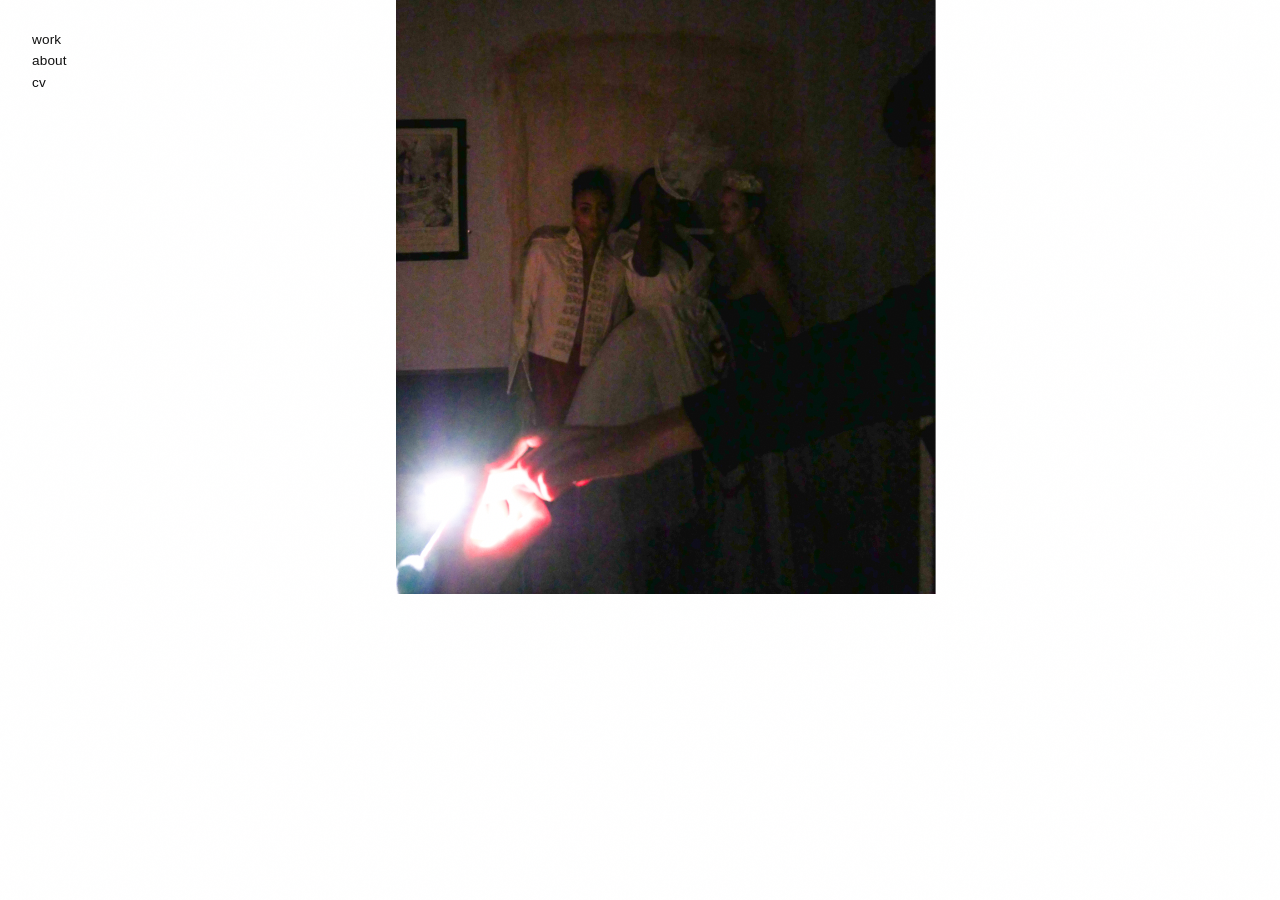
==== index.html @ 7bd9823b "Update index.html Signed-off-by: wjddlsaaaaaaaaaaaaaaaaaaaaaaaa <jenniep2202@gmail.com>" ====
<!DOCTYPE html>
<html lang="en">
<head>
  <meta charset="UTF-8" />
  <meta name="viewport" content="width=device-width, initial-scale=1.0" />
  <title>wjddls</title>
  <style>
    *, *::before, *::after { box-sizing: border-box; margin: 0; padding: 0; }

    html, body {
      width: 100%; height: 100%;
      background: #ffffff;
      overflow: hidden;
      cursor: crosshair;
    }

    #stage { position: fixed; inset: 0; }

    .slide {
      position: absolute;
      transform: translate(-50%, -50%);
      overflow: hidden;
    }

    .slide img {
      display: block;
      width: 100%;
      height: 100%;
    }

    /* glitch load: clip-path reveals top-to-bottom in choppy steps */
    @keyframes glitch-in {
      0%   { clip-path: inset(0 0 100% 0); filter: brightness(1.4) contrast(1.2); }
      15%  { clip-path: inset(0 0 80% 0);  filter: brightness(0.8); }
      30%  { clip-path: inset(0 0 78% 0);  filter: brightness(1.3); }
      45%  { clip-path: inset(0 0 50% 0);  filter: brightness(1.0); }
      55%  { clip-path: inset(0 0 52% 0);  filter: brightness(1.2); }
      70%  { clip-path: inset(0 0 20% 0);  filter: brightness(1.0); }
      85%  { clip-path: inset(0 0 5% 0);   filter: brightness(1.1); }
      92%  { clip-path: inset(0 0 8% 0);   filter: brightness(1.0); }
      100% { clip-path: inset(0 0 0% 0);   filter: brightness(1.0); }
    }

    .slide.loading {
      animation: glitch-in 0.05s steps(1, end) forwards;
    }

    .slide.loaded {
      clip-path: inset(0 0 0% 0);
    }

    .nav {
      position: fixed;
      top: 2rem;
      left: 2rem;
      display: flex;
      flex-direction: column;
      gap: 0.4rem;
      z-index: 999;
      font-family: Helvetica, 'Helvetica Neue', Arial, sans-serif;
      font-size: 0.85rem;
      letter-spacing: 0.01em;
      mix-blend-mode: multiply;
    }

    .nav a {
      color: #111;
      text-decoration: none;
      transition: opacity 0.15s;
    }

    .nav a:hover { opacity: 0.4; }

    body::after {
      content: '';
      position: fixed;
      inset: 0;
      pointer-events: none;
      z-index: 998;
      background-image: url("data:image/svg+xml,%3Csvg xmlns='http://www.w3.org/2000/svg' width='300' height='300'%3E%3Cfilter id='n'%3E%3CfeTurbulence type='fractalNoise' baseFrequency='0.75' numOctaves='4' stitchTiles='stitch'/%3E%3C/filter%3E%3Crect width='300' height='300' filter='url(%23n)' opacity='0.04'/%3E%3C/svg%3E");
      background-repeat: repeat;
      opacity: 0.35;
    }
  </style>
</head>
<body>

<div id="stage"></div>

<div class="nav">
  <a href="works.html">work</a>
  <a href="about.html">about</a>
  <a href="cv.html">cv</a>
</div>

<script>
  const PHOTOS = [
    { src: 'IMG_9587-2.JPG' },
    { src: 'P1051707.JPG' },
    { src: 'P1079588.JPG' },
    { src: 'Untitled_20250628_155041.jpg' },
    { src: 'Untitled-6.jpg' },
    { src: 'P1081468.jpg' },
    { src: 'P1092662.JPG' },
    { src: 'IMG_0177.jpg' },
    { src: 'P1010315.jpg' },
    { src: 'P1010319.jpg' },
    { src: 'P1010268.jpg' },
    { src: 'P1094019.jpg' },
    { src: 'DSCN6642-2.jpg' },
    { src: 'DSC00766.jpg' },
  ];

  const WORKS = [
    { title: 'haute***',                           href: 'project1.html' },
    { title: 'dont walk',                          href: 'dontwalk.html' },
    { title: 'memento mori',                       href: 'mementomori.html' },
    { title: '"i remember in flushes and flares"', href: 'irememberinflushesandflares.html' },
    { title: 'art foundation',                     href: 'artfoundation.html' },
    { title: 'assorted',                           href: 'assorted.html' },
  ];

  const DURATION_MIN = 1200;
  const DURATION_MAX = 4000;
  const GLITCH_DUR   = 50; // ms — matches animation duration

  const randInt = (a, b) => Math.floor(Math.random() * (b - a + 1)) + a;

  function randPos() {
    if (Math.random() < 0.25) {
      const x = Math.random() < 0.5 ? randInt(5, 25) : randInt(65, 85);
      return { x, y: randInt(10, 75) };
    }
    return { x: randInt(25, 65), y: randInt(20, 65) };
  }

  function randSize() {
    return [15, 20, 25, 35, 45, 55, 60][randInt(0, 6)];
  }

  const stage = document.getElementById('stage');
  let current = null;
  let idx = 0;

  function showNext() {
    const photo = PHOTOS[idx % PHOTOS.length];
    idx++;

    const sizePct  = randSize();
    const pos      = randPos();
    const stayDur  = randInt(DURATION_MIN, DURATION_MAX);

    const probe = new Image();
    probe.onload = () => {
      const natW  = probe.naturalWidth;
      const natH  = probe.naturalHeight;
      const maxW  = window.innerWidth  * sizePct / 100;
      const maxH  = window.innerHeight * 0.80;
      const scale = Math.min(maxW / natW, maxH / natH, 1);
      const rW    = Math.round(natW * scale);
      const rH    = Math.round(natH * scale);

      const el = document.createElement('a');
      el.className = 'slide loading';
      el.href = 'works.html';
      el.style.left   = pos.x + 'vw';
      el.style.top    = pos.y + 'vh';
      el.style.width  = rW + 'px';
      el.style.height = rH + 'px';

      const img = document.createElement('img');
      img.src       = photo.src;
      img.alt       = '';
      img.draggable = false;
      el.appendChild(img);
      stage.appendChild(el);

      // after glitch settles, swap class to locked state
      setTimeout(() => {
        el.classList.remove('loading');
        el.classList.add('loaded');
      }, GLITCH_DUR);

      // remove old slide immediately when new one starts
      if (current) current.remove();
      current = el;

      setTimeout(showNext, stayDur + GLITCH_DUR);
    };

    probe.src = photo.src;
  }

  function showWorkLink() {
    const work = WORKS[randInt(0, WORKS.length - 0.5)];
    const a = document.createElement('a');
    a.style.cssText = `
      position: fixed;
      z-index: 997;
      font-family: Helvetica, 'Helvetica Neue', Arial, sans-serif;
      font-size: 0.85rem;
      color: #111;
      text-decoration: none;
      cursor: pointer;
      left: ${randInt(5, 80)}vw;
      top: ${randInt(10, 85)}vh;
      opacity: 0;
      transition: opacity 0.1s ease;
    `;
    a.textContent = work.title;
    a.href = work.href;
    document.body.appendChild(a);
    requestAnimationFrame(() => requestAnimationFrame(() => a.style.opacity = '1'));
    setTimeout(() => {
      a.style.opacity = '0';
      a.addEventListener('transitionend', () => a.remove(), { once: true });
    }, randInt(1500, 3500));
    setTimeout(showWorkLink, randInt(3000, 8000));
  }

  PHOTOS.sort(() => Math.random() - 0.5);
  showNext();
  setTimeout(showWorkLink, randInt(1000, 2000));
</script>
</body>
</html>
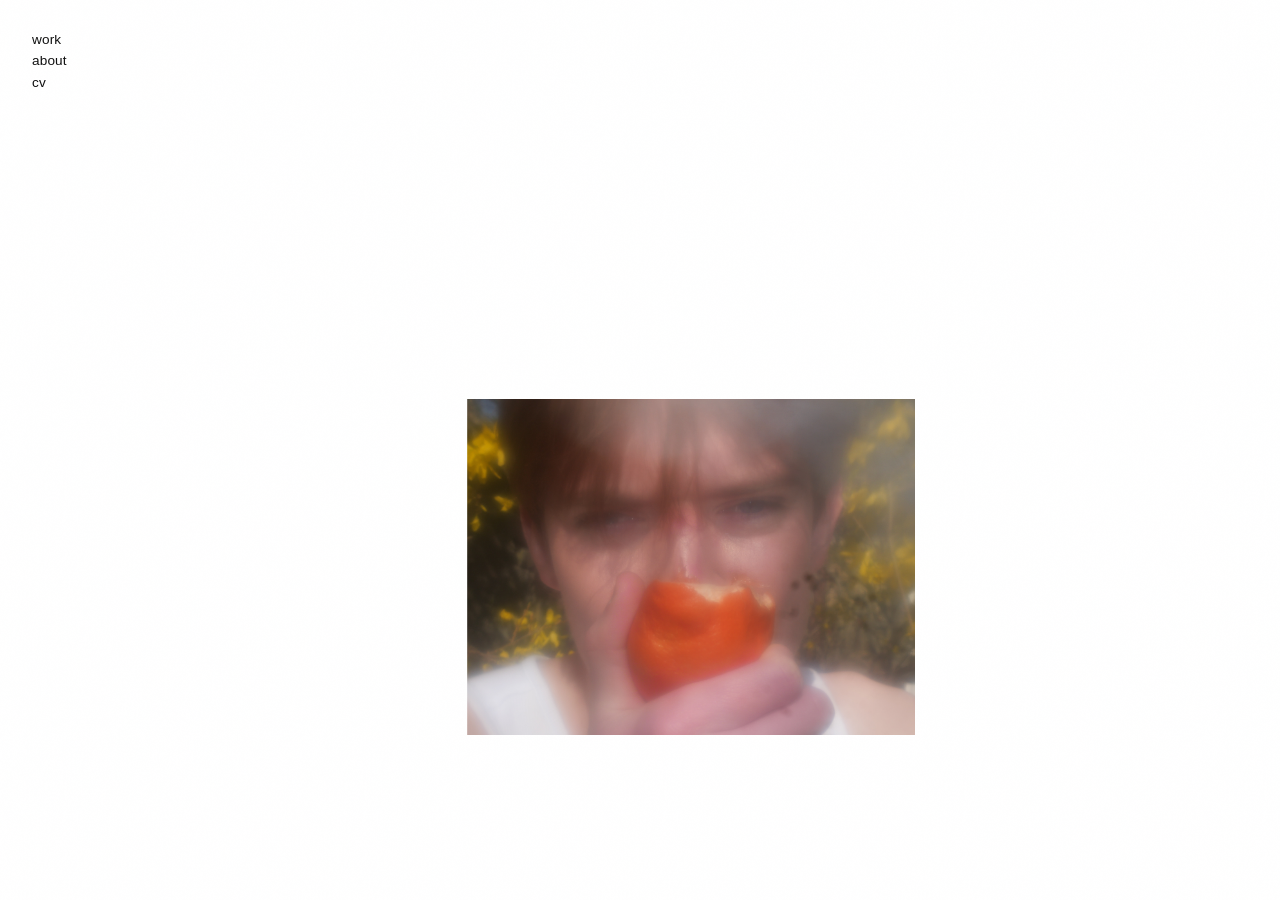
==== commit 55cae4be: "Update index.html Signed-off-by: wjddlsaaaaaaaaaaaaaaaaaaaaaaaa <jenniep2202@gmail.com>" ====
--- a/index.html
+++ b/index.html
@@ -31,18 +31,18 @@
     /* glitch load: clip-path reveals top-to-bottom in choppy steps */
     @keyframes glitch-in {
       0%   { clip-path: inset(0 0 100% 0); filter: brightness(1.4) contrast(1.2); }
-      15%  { clip-path: inset(0 0 80% 0);  filter: brightness(0.8); }
+      15%  { clip-path: inset(0 0 80% 0);  filter: brightness(0.1); }
       30%  { clip-path: inset(0 0 78% 0);  filter: brightness(1.3); }
       45%  { clip-path: inset(0 0 50% 0);  filter: brightness(1.0); }
       55%  { clip-path: inset(0 0 52% 0);  filter: brightness(1.2); }
-      70%  { clip-path: inset(0 0 20% 0);  filter: brightness(1.0); }
+      70%  { clip-path: inset(0 0 20% 0);  filter: brightness(0.0); }
       85%  { clip-path: inset(0 0 5% 0);   filter: brightness(1.1); }
       92%  { clip-path: inset(0 0 8% 0);   filter: brightness(1.0); }
       100% { clip-path: inset(0 0 0% 0);   filter: brightness(1.0); }
     }
 
     .slide.loading {
-      animation: glitch-in 0.05s steps(1, end) forwards;
+      animation: glitch-in 0.01s steps(1, end) forwards;
     }
 
     .slide.loaded {
@@ -120,9 +120,9 @@
     { title: 'assorted',                           href: 'assorted.html' },
   ];
 
-  const DURATION_MIN = 1200;
-  const DURATION_MAX = 4000;
-  const GLITCH_DUR   = 50; // ms — matches animation duration
+  const DURATION_MIN = 200;
+  const DURATION_MAX = 5000;
+  const GLITCH_DUR   = 10; // ms — matches animation duration
 
   const randInt = (a, b) => Math.floor(Math.random() * (b - a + 1)) + a;
 
@@ -135,7 +135,7 @@
   }
 
   function randSize() {
-    return [15, 20, 25, 35, 45, 55, 60][randInt(0, 6)];
+    return [5, 20, 22, 35, 42, 60, 80][randInt(0, 6)];
   }
 
   const stage = document.getElementById('stage');
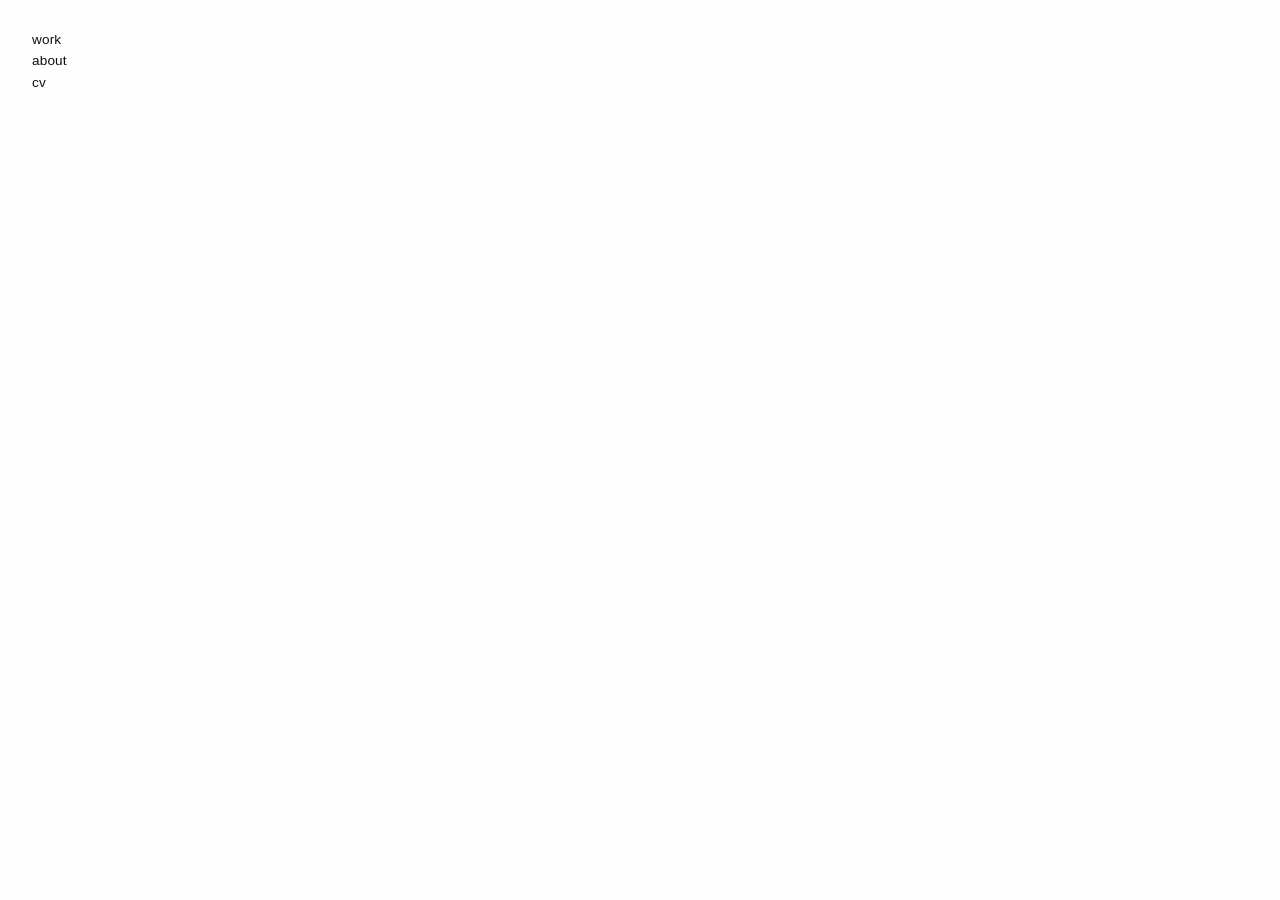
==== commit f2a91eff: "Update index.html Signed-off-by: wjddlsaaaaaaaaaaaaaaaaaaaaaaaa <jenniep2202@gmail.com>" ====
--- a/index.html
+++ b/index.html
@@ -112,12 +112,12 @@
   ];
 
   const WORKS = [
-    { title: 'haute***',                           href: 'project1.html' },
-    { title: 'dont walk',                          href: 'dontwalk.html' },
-    { title: 'memento mori',                       href: 'mementomori.html' },
-    { title: '"i remember in flushes and flares"', href: 'irememberinflushesandflares.html' },
-    { title: 'art foundation',                     href: 'artfoundation.html' },
-    { title: 'assorted',                           href: 'assorted.html' },
+    { title: '*',                           href: 'haute.html' },
+    { title: 'helvetica',                          href: 'dontwalk.html' },
+    { title: 'hello?',                       href: 'mementomori.html' },
+    { title: '"this will move', href: 'irememberinflushesandflares.html' },
+    { title: 'ㅇㄴㅎㅅㅇㅇㅇㅇㅇㅇㅇㅇㅇㅇㅇㅇㅇㅇㅇㅇ',                     href: 'artfoundation.html' },
+    { title: 'random',                           href: 'assorted.html' },
   ];
 
   const DURATION_MIN = 200;
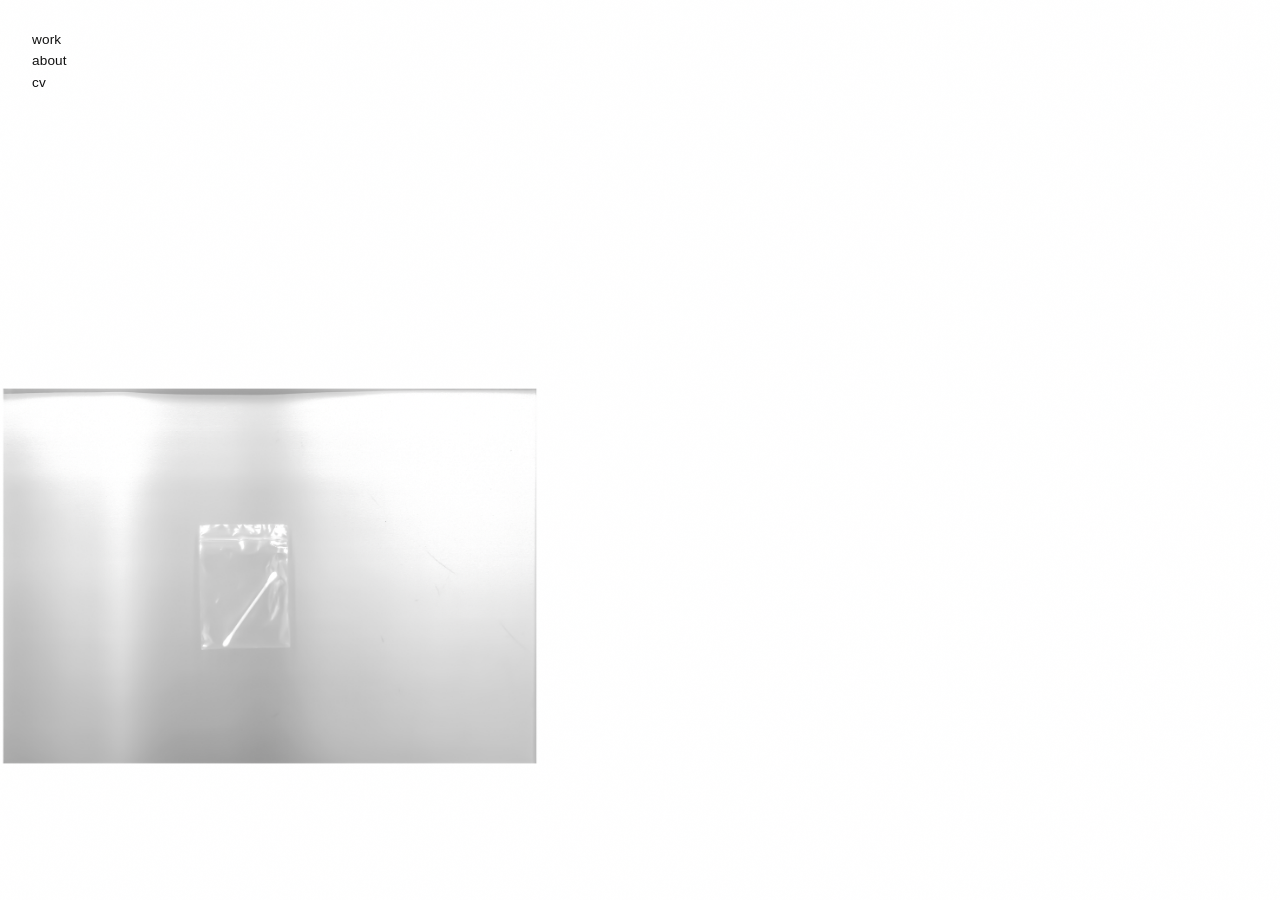
==== commit 9f5f5789: "Update index.html Signed-off-by: wjddlsaaaaaaaaaaaaaaaaaaaaaaaa <jenniep2202@gmail.com>" ====
--- a/index.html
+++ b/index.html
@@ -106,7 +106,9 @@
     { src: 'P1010315.jpg' },
     { src: 'P1010319.jpg' },
     { src: 'P1010268.jpg' },
+    { src: 'P1080669.jpg' },
     { src: 'P1094019.jpg' },
+    { src: 'P1068502.jpg' },
     { src: 'DSCN6642-2.jpg' },
     { src: 'DSC00766.jpg' },
   ];
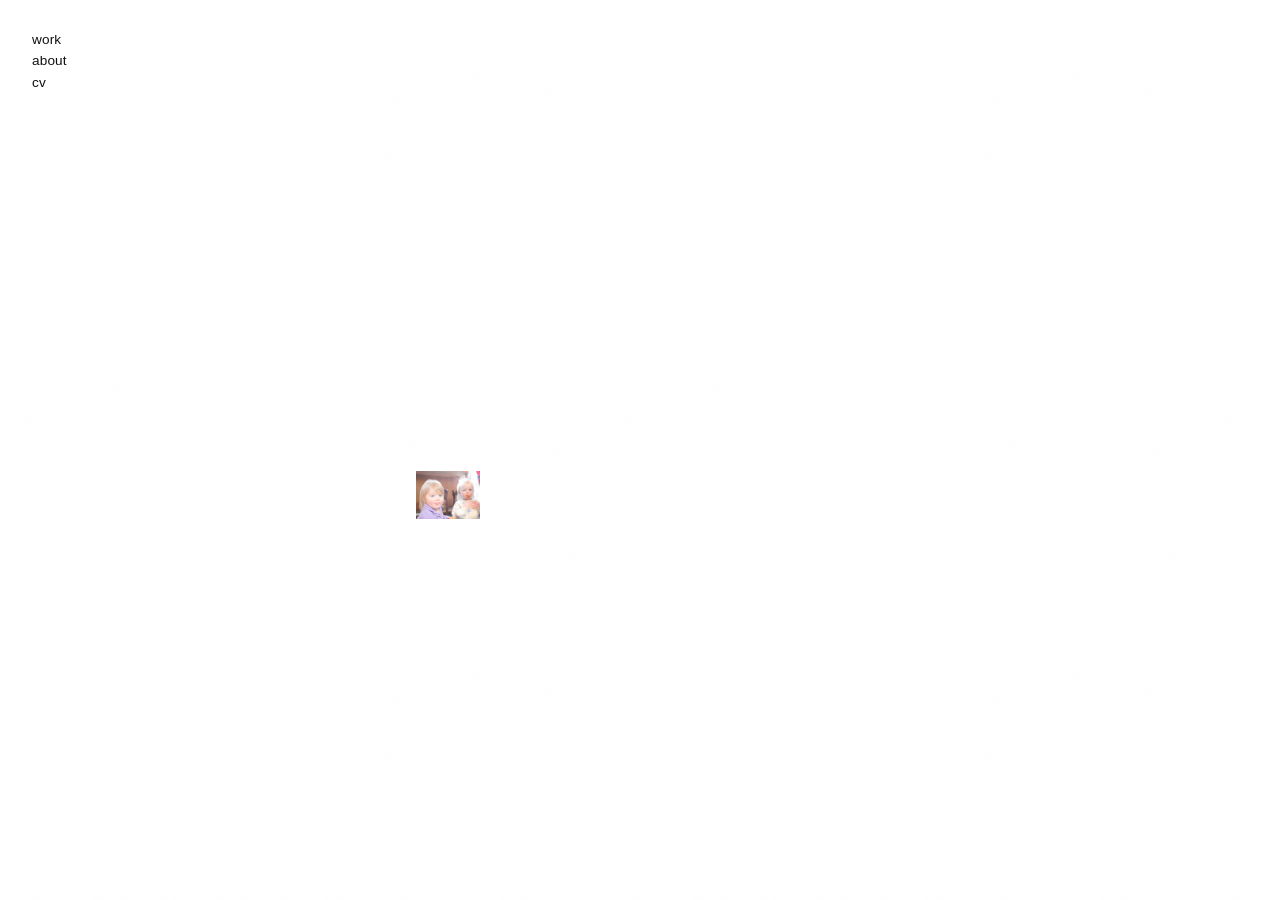
==== commit fceebba2: "Update index.html Signed-off-by: wjddlsaaaaaaaaaaaaaaaaaaaaaaaa <jenniep2202@gmail.com>" ====
--- a/index.html
+++ b/index.html
@@ -123,7 +123,7 @@
   ];
 
   const DURATION_MIN = 200;
-  const DURATION_MAX = 5000;
+  const DURATION_MAX = 3000;
   const GLITCH_DUR   = 10; // ms — matches animation duration
 
   const randInt = (a, b) => Math.floor(Math.random() * (b - a + 1)) + a;
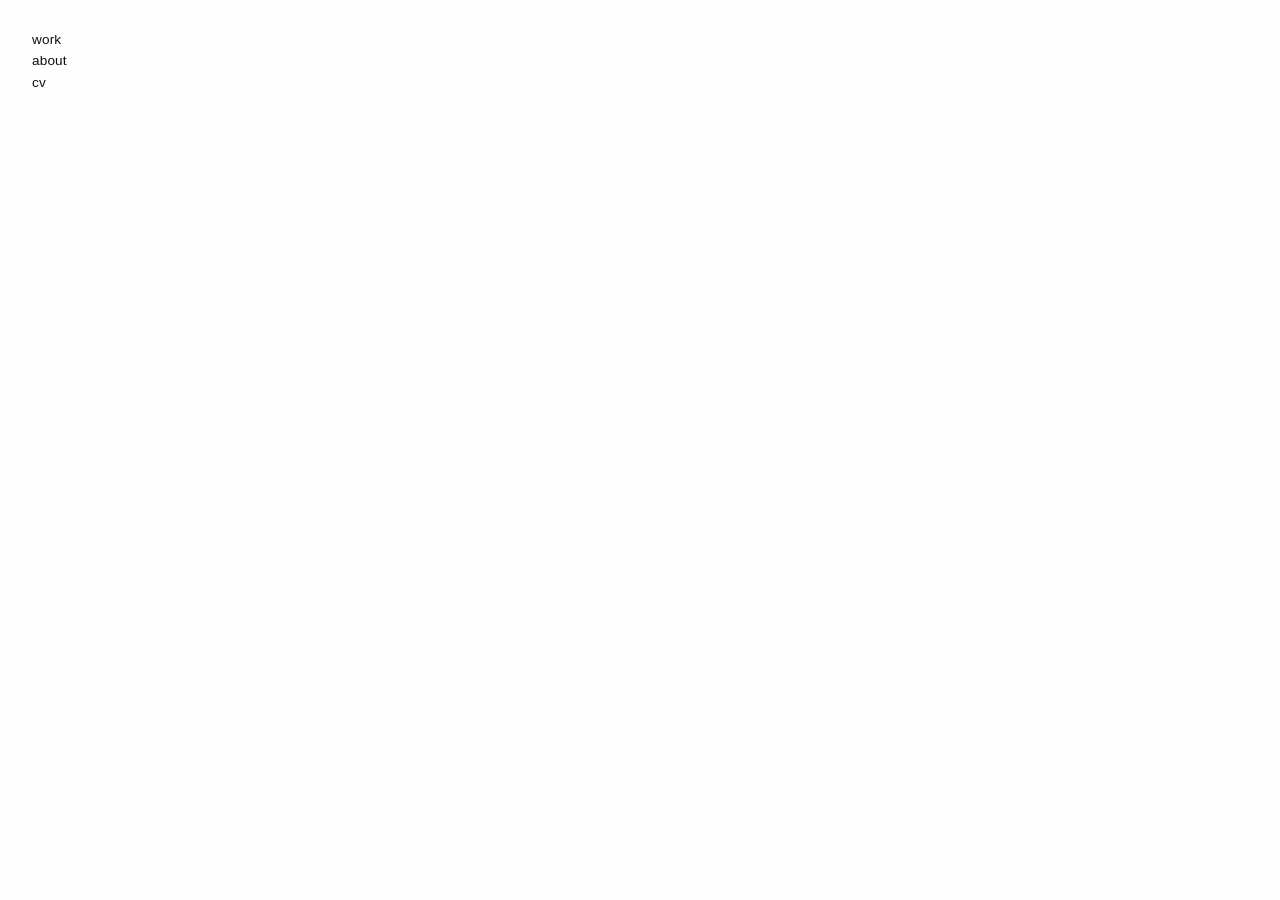
==== commit 0477f4fb: "Update index.html Signed-off-by: wjddlsaaaaaaaaaaaaaaaaaaaaaaaa <jenniep2202@gmail.com>" ====
--- a/index.html
+++ b/index.html
@@ -111,7 +111,13 @@
     { src: 'P1068502.jpg' },
     { src: 'DSCN6642-2.jpg' },
     { src: 'DSC00766.jpg' },
+     { src: '000053.JPG' },
+    { src: '000056.JPG' },
+      { src: '000062.JPG' },
+      { src: 'Scan 26.jpeg' },
+      { src: 'Scan 82.jpeg' },
   ];
+
 
   const WORKS = [
     { title: '*',                           href: 'haute.html' },
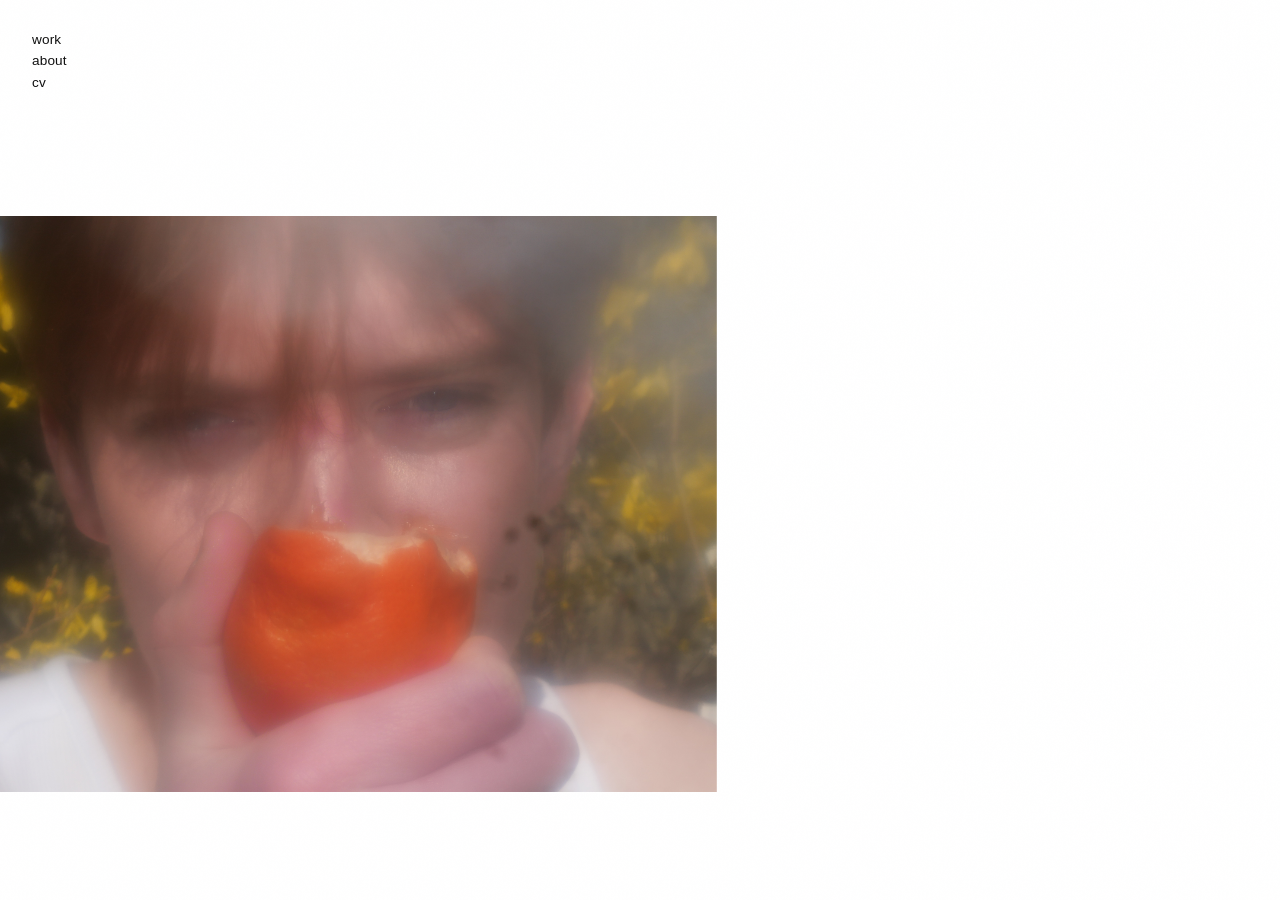
==== commit 455989a1: "Update index.html Signed-off-by: wjddlsaaaaaaaaaaaaaaaaaaaaaaaa <jenniep2202@gmail.com>" ====
--- a/index.html
+++ b/index.html
@@ -129,7 +129,7 @@
   ];
 
   const DURATION_MIN = 200;
-  const DURATION_MAX = 3000;
+  const DURATION_MAX = 2000;
   const GLITCH_DUR   = 10; // ms — matches animation duration
 
   const randInt = (a, b) => Math.floor(Math.random() * (b - a + 1)) + a;
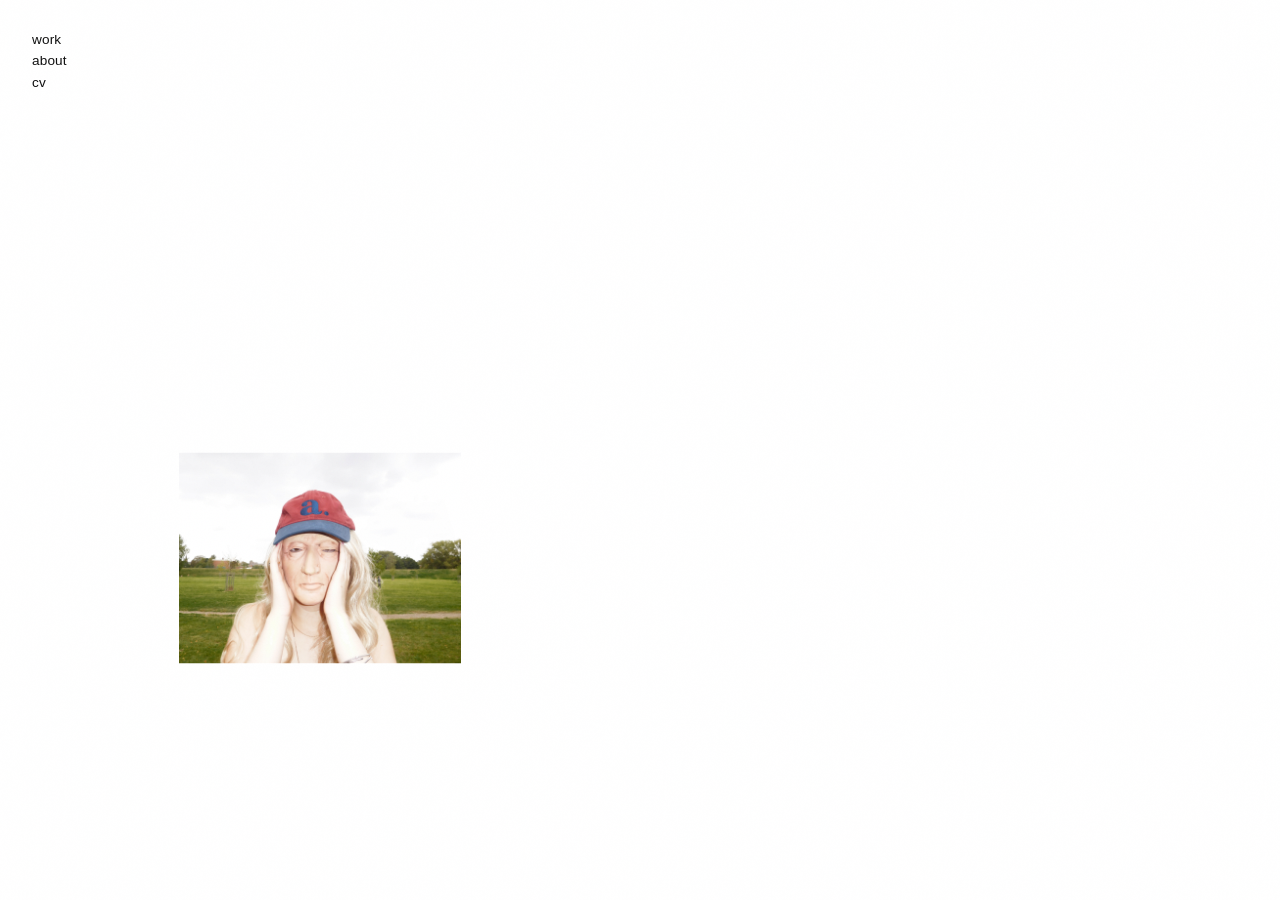
==== commit bb49165c: "Add new image and PDF sources to index.html Signed-off-by: wjddlsaaaaaaaaaaaaaaaaaaaaaaaa <jenniep22" ====
--- a/index.html
+++ b/index.html
@@ -109,6 +109,13 @@
     { src: 'P1080669.jpg' },
     { src: 'P1094019.jpg' },
     { src: 'P1068502.jpg' },
+
+     { src: 'Slide1.jpeg' },
+    { src: 'Slide2.jpeg' },
+    { src: 'IMG_2809.jpg' },
+    { src: 'dw.jpg' },
+   { src: 'P1081250.jpg' },
+    { src: 'haute1.png' },   
     { src: 'DSCN6642-2.jpg' },
     { src: 'DSC00766.jpg' },
      { src: '000053.JPG' },
@@ -116,6 +123,11 @@
       { src: '000062.JPG' },
       { src: 'Scan 26.jpeg' },
       { src: 'Scan 82.jpeg' },
+       { src: 'Slide17.jpeg' },
+      { src: 'hautehighlightreel.pdf' },
+
+    
+    
   ];
 
 
